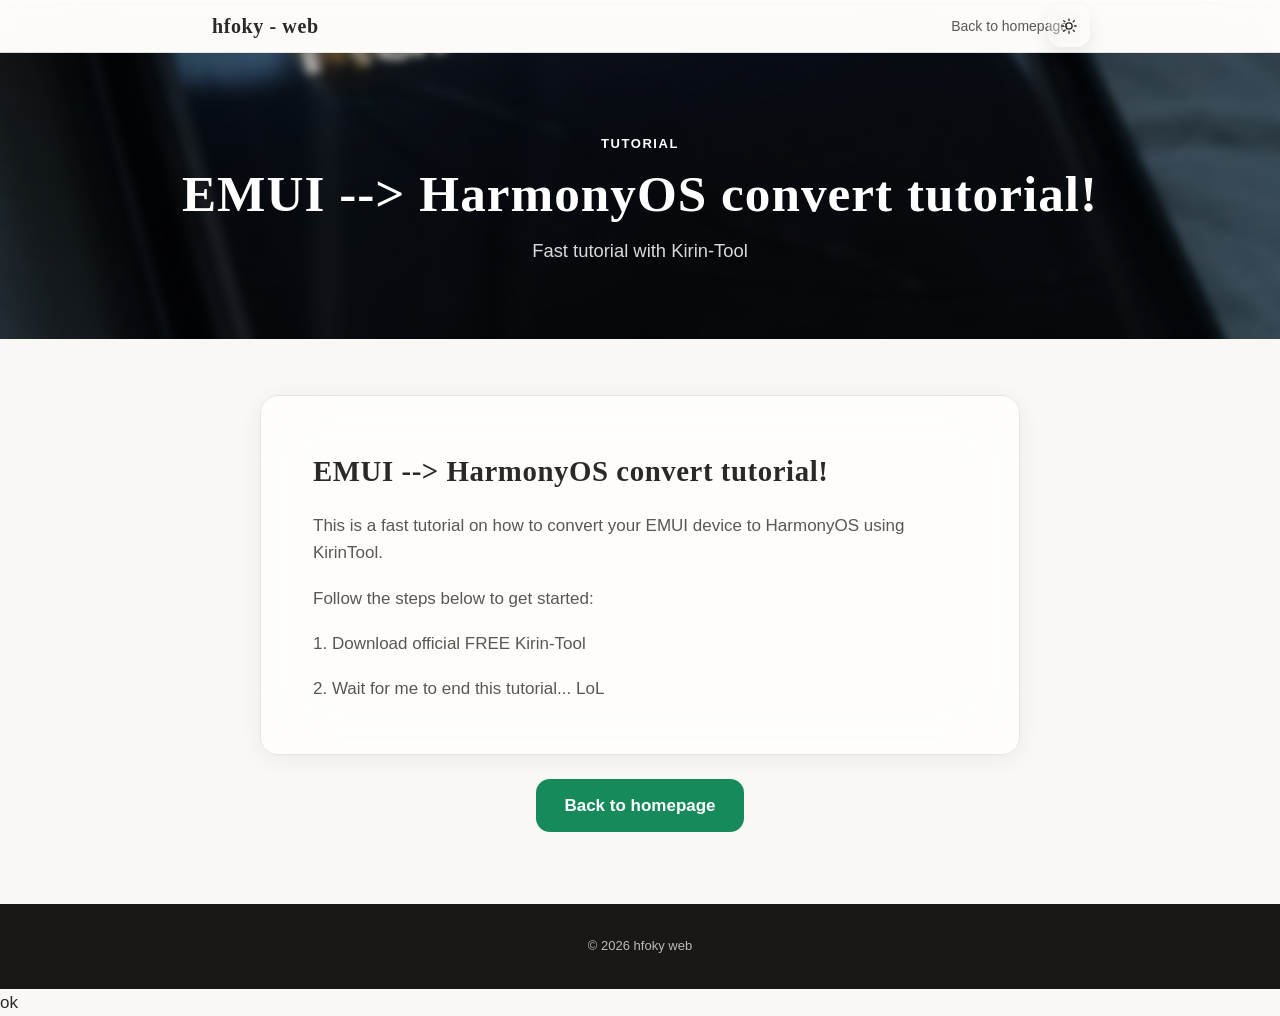
==== HarmonyOS-convert.html @ df968408 "Liquid glass or smth" ====
<!doctype html>
<html lang="en">
<head>
	<meta charset="UTF-8">
	<meta name="viewport" content="width=device-width, initial-scale=1.0, viewport-fit=cover">
	<meta name="description" content="New Website! - hfoky web.">
	<title>HarmonyOS convert tutorial - hfoky Web</title>
	<style>
		:root {
			--bg: #faf8f5;
			--bg-card: rgba(255,255,255,0.72);
			--text: #2c2825;
			--text-secondary: #5c5652;
			--accent: #168a5a;
			--accent-hover: #0f754b;
			--border: #e8e4df;
			--blur: 32px;
			--radius: 12px;
			--radius-lg: 18px;
			--safe-bottom: env(safe-area-inset-bottom);
		}
		body.dark-mode {
			--bg: #0a0a0a;
			--bg-card: rgba(26,26,26,0.78);
			--text: #f5f5f5;
			--text-secondary: #b0b0b0;
			--accent: #35c98a;
			--accent-hover: #54d9a0;
			--border: #2a2a2a;
		}
		*, *::before, *::after { box-sizing: border-box; }
		html { scroll-behavior: smooth; }
		body {
			margin: 0;
			font-family: -apple-system, BlinkMacSystemFont, 'Inter', 'SF Pro Text', sans-serif;
			font-size: 17px;
			line-height: 1.6;
			color: var(--text);
			background: var(--bg);
			transition: background 0.4s, color 0.3s;
		}
		header {
			position: fixed;
			top: 0;
			left: 0;
			right: 0;
			z-index: 10;
			background: rgba(255,255,255,0.55);
			backdrop-filter: saturate(180%) blur(var(--blur));
			-webkit-backdrop-filter: saturate(180%) blur(var(--blur));
			border-bottom: 0.5px solid rgba(255,255,255,0.5);
			box-shadow: 0 1px 0 rgba(0,0,0,0.04), inset 0 1px 0 rgba(255,255,255,0.6);
		}
		body.dark-mode header { background: rgba(20,20,20,0.65); border-bottom-color: rgba(255,255,255,0.08); }
		.header-inner, .container { max-width: 900px; margin: 0 auto; padding: 0 22px; }
		.header-inner {
			height: 52px;
			display: flex;
			align-items: center;
			justify-content: space-between;
			position: relative;
		}
		.logo, .back-link { color: var(--text); text-decoration: none; }
		.logo { font-family: Georgia, serif; font-weight: 600; font-size: 20px; letter-spacing: 0.03em; }
		.back-link { color: var(--text-secondary); font-size: 14px; font-weight: 500; transition: color 0.2s; }
		.back-link:hover { color: var(--accent); }
		.theme-toggle {
			position: absolute;
			top: 50%;
			right: 0;
			transform: translateY(-50%);
			display: inline-flex;
			align-items: center;
			justify-content: center;
			width: 42px;
			height: 42px;
			border: 1px solid rgba(255,255,255,0.32);
			border-radius: 14px;
			background: rgba(255,255,255,0.12);
			color: var(--text);
			backdrop-filter: blur(18px) saturate(150%);
			-webkit-backdrop-filter: blur(18px) saturate(150%);
			box-shadow: inset 0 1px 0 rgba(255,255,255,0.32), 0 8px 18px rgba(0,0,0,0.08);
			cursor: pointer;
			transition: background 0.2s ease, transform 0.2s ease, border-color 0.2s ease, box-shadow 0.2s ease;
		}
		.theme-toggle:hover {
			background: rgba(255,255,255,0.2);
			transform: translateY(-51%);
			box-shadow: inset 0 1px 0 rgba(255,255,255,0.4), 0 10px 20px rgba(0,0,0,0.1);
		}
		.theme-toggle .theme-icon {
			display: flex;
			align-items: center;
			justify-content: center;
			width: 18px;
			height: 18px;
			line-height: 1;
		}
		.theme-toggle .theme-icon svg {
			width: 18px;
			height: 18px;
			display: block;
		}
		main { padding: 52px 0 72px; }
		.article-hero {
			padding: 82px 22px 74px;
			text-align: center;
			position: relative;
			overflow: hidden;
			isolation: isolate;
		}
		.article-hero::before {
			content: '';
			position: absolute;
			inset: -8%;
			background: url('pliki/HarmonyTuto.jpg') center / cover no-repeat;
			filter: blur(4px) brightness(0.8);
			transform: scale(1.06);
			z-index: 0;
		}
		.article-hero > * { position: relative; z-index: 1; }
		.eyebrow { color: #ffffff; font-size: 13px; font-weight: 700; letter-spacing: 0.12em; text-transform: uppercase; margin: 0 0 10px; }
		h1, h2 { font-family: Georgia, serif; font-weight: 600; letter-spacing: 0.02em; }
		h1 { color: #ffffff; font-size: clamp(2.2rem, 6vw, 3.2rem); line-height: 1.15; margin: 0 0 12px; }
		.lead { max-width: 560px; margin: 0 auto; color: rgba(255,255,255,0.85); font-size: 1.15rem; }
		.article-wrap { padding: 56px 22px 0; }
		.article-card {
			max-width: 760px;
			margin: 0 auto;
			padding: clamp(26px, 6vw, 52px);
			background: var(--bg-card);
			backdrop-filter: saturate(180%) blur(var(--blur));
			-webkit-backdrop-filter: saturate(180%) blur(var(--blur));
			border: 0.5px solid var(--border);
			border-radius: var(--radius-lg);
			box-shadow: 0 4px 24px rgba(0,0,0,0.06);
		}
		.article-card h2 { font-size: 1.8rem; margin: 0 0 18px; }
		.article-card p { color: var(--text-secondary); margin: 0 0 18px; }
		.article-card p:last-child { margin-bottom: 0; }
		.article-actions { max-width: 760px; margin: 24px auto 0; text-align: center; }
		.button { display: inline-block; padding: 13px 28px; color: #fff; background: var(--accent); border-radius: 14px; text-decoration: none; font-weight: 600; transition: background 0.25s, transform 0.25s; }
		.button:hover { background: var(--accent-hover); transform: translateY(-2px); }
		footer { padding: 32px 22px; text-align: center; color: rgba(255,255,255,0.7); font-size: 13px; background: #1a1816; }
		footer p { margin: 0; }
		.bottom-nav { display: none; }
		@media (max-width: 768px) {
			main { padding-bottom: 88px; }
			.bottom-nav {
				display: flex;
				position: fixed;
				bottom: 12px;
				left: 50%;
				transform: translateX(-50%);
				z-index: 9;
				width: calc(100% - 22px);
				max-width: 360px;
				padding: 10px 8px calc(10px + var(--safe-bottom));
				justify-content: space-around;
				background: rgba(14,14,14,0.18);
				backdrop-filter: blur(26px) saturate(180%) brightness(1.08);
				-webkit-backdrop-filter: blur(26px) saturate(180%) brightness(1.08);
				border: 1px solid rgba(255,255,255,0.22);
				border-radius: 30px;
				box-shadow: 0 14px 30px rgba(0,0,0,0.18), inset 0 1px 0 rgba(255,255,255,0.28), inset 0 -1px 0 rgba(255,255,255,0.08);
			}
			.bottom-nav::before {
				content: '';
				position: absolute;
				inset: 1px;
				border-radius: 28px;
				background: rgba(255,255,255,0.04);
				pointer-events: none;
			}
			body.dark-mode .bottom-nav {
				background: rgba(18,18,18,0.26);
				border-color: rgba(255,255,255,0.12);
				box-shadow: 0 14px 30px rgba(0,0,0,0.3), inset 0 1px 0 rgba(255,255,255,0.08), inset 0 -1px 0 rgba(255,255,255,0.04);
			}
			.bottom-nav a {
				position: relative;
				z-index: 1;
				flex: 1;
				display: flex;
				flex-direction: column;
				align-items: center;
				gap: 4px;
				color: rgba(255,255,255,0.8);
				background: rgba(0,0,0,0.22);
				border: 1px solid rgba(255,255,255,0.06);
				text-align: center;
				text-decoration: none;
				font-size: 11px;
				font-weight: 700;
				padding: 8px 6px 7px;
				border-radius: 18px;
				transition: background 0.2s ease, color 0.2s ease, transform 0.2s ease, border-color 0.2s ease, box-shadow 0.2s ease;
			}
			.bottom-nav .nav-icon {
				width: 22px;
				height: 22px;
				fill: none;
				stroke: currentColor;
				stroke-width: 2;
				stroke-linecap: round;
				stroke-linejoin: round;
			}
			.bottom-nav a.active, .bottom-nav a:hover {
				background: rgba(55, 150, 170, 0.24);
				border-color: rgba(125, 220, 200, 0.28);
				color: #f6fffe;
				box-shadow: inset 0 1px 0 rgba(255,255,255,0.18), 0 8px 18px rgba(28, 118, 160, 0.12);
				transform: translateY(-1px);
			}
		}
	</style>
</head>
<body>
	<header>
		<div class="header-inner">
			<a class="logo" href="index.html">hfoky - web</a>
			<a class="back-link" href="index.html">Back to homepage</a>
			<button class="theme-toggle" id="theme-toggle" type="button" aria-label="Toggle light and dark mode" title="Toggle light and dark mode">
				<span class="theme-icon" id="theme-icon" aria-hidden="true"></span>
			</button>
		</div>
	</header>

	<main>
		<section class="article-hero">
			<p class="eyebrow">TUTORIAL</p>
			<h1>EMUI --> HarmonyOS convert tutorial!</h1>
			<p class="lead">Fast tutorial with Kirin-Tool</p>
		</section>

		<section class="article-wrap">
			<article class="article-card">
				<h2>EMUI --> HarmonyOS convert tutorial!</h2>
				<p>This is a fast tutorial on how to convert your EMUI device to HarmonyOS using KirinTool.</p>
				<p>Follow the steps below to get started:</p>
				<p>1. Download official FREE Kirin-Tool</p>
				<p>2. Wait for me to end this tutorial... LoL</p>
			</article>
			<div class="article-actions">
				<a class="button" href="index.html">Back to homepage</a>
			</div>
		</section>
	</main>

	<nav class="bottom-nav" aria-label="Navigation">
		<a href="index.html">
			<svg class="nav-icon" viewBox="0 0 24 24" aria-hidden="true"><path d="M3 9l9-7 9 7v11a2 2 0 0 1-2 2H5a2 2 0 0 1-2-2z"></path><polyline points="9 22 9 12 15 12 15 22"></polyline></svg>
			Home
		</a>
		<a href="index.html#read" class="active">
			<svg class="nav-icon" viewBox="0 0 24 24" aria-hidden="true"><path d="M4 19.5A2.5 2.5 0 0 1 6.5 17H20"></path><path d="M6.5 2H20v20H6.5A2.5 2.5 0 0 1 4 19.5v-15A2.5 2.5 0 0 1 6.5 2z"></path><line x1="8" y1="7" x2="16" y2="7"></line><line x1="8" y1="11" x2="16" y2="11"></line></svg>
			Read
		</a>
		<a href="index.html#links">
			<svg class="nav-icon" viewBox="0 0 24 24" aria-hidden="true"><path d="M20 21v-2a4 4 0 0 0-4-4H8a4 4 0 0 0-4 4v2"></path><circle cx="12" cy="7" r="4"></circle></svg>
			Links
		</a>
	</nav>

	<footer><p>&copy; 2026 hfoky web</p></footer>

	<script>
		const themeToggle = document.getElementById('theme-toggle');
		const themeIcon = document.getElementById('theme-icon');
		const themeKey = 'hfoky-theme';
		const systemTheme = window.matchMedia('(prefers-color-scheme: dark)');

		function applyTheme(mode) {
			const isDark = mode === 'dark';
			const sunIcon = '<svg viewBox="0 0 24 24" width="18" height="18" aria-hidden="true" fill="none" stroke="currentColor" stroke-width="1.8" stroke-linecap="round" stroke-linejoin="round"><circle cx="12" cy="12" r="4.2"></circle><path d="M12 2.5v2.2M12 19.3v2.2M4.93 4.93l1.56 1.56M17.51 17.51l1.56 1.56M2.5 12h2.2M19.3 12h2.2M4.93 19.07l1.56-1.56M17.51 6.49l1.56-1.56"></path></svg>';
			const moonIcon = '<svg viewBox="0 0 24 24" width="18" height="18" aria-hidden="true" fill="none" stroke="currentColor" stroke-width="1.8" stroke-linecap="round" stroke-linejoin="round"><path d="M20 14.2A7.8 7.8 0 0 1 9.8 4a8.1 8.1 0 1 0 10.2 10.2Z"></path></svg>';
			document.body.classList.toggle('dark-mode', isDark);
			if (themeIcon) {
				themeIcon.innerHTML = isDark ? moonIcon : sunIcon;
			}
			if (themeToggle) {
				themeToggle.setAttribute('aria-label', isDark ? 'Switch to light mode' : 'Switch to dark mode');
				themeToggle.setAttribute('title', isDark ? 'Switch to light mode' : 'Switch to dark mode');
			}
		}

		function getStoredTheme() {
			try {
				const saved = localStorage.getItem(themeKey);
				if (saved === 'light' || saved === 'dark') return saved;
			} catch (error) {}
			return systemTheme.matches ? 'dark' : 'light';
		}

		function initTheme() {
			applyTheme(getStoredTheme());
			if (themeToggle) {
				themeToggle.addEventListener('click', () => {
					const nextTheme = document.body.classList.contains('dark-mode') ? 'light' : 'dark';
					try { localStorage.setItem(themeKey, nextTheme); } catch (error) {}
					applyTheme(nextTheme);
				});
			}
			if (typeof systemTheme.addEventListener === 'function') {
				systemTheme.addEventListener('change', (event) => {
					const savedTheme = localStorage.getItem(themeKey);
					if (!savedTheme) {
						applyTheme(event.matches ? 'dark' : 'light');
					}
				});
			}
		}

		initTheme();
	</script>
</body>
</html>
ok
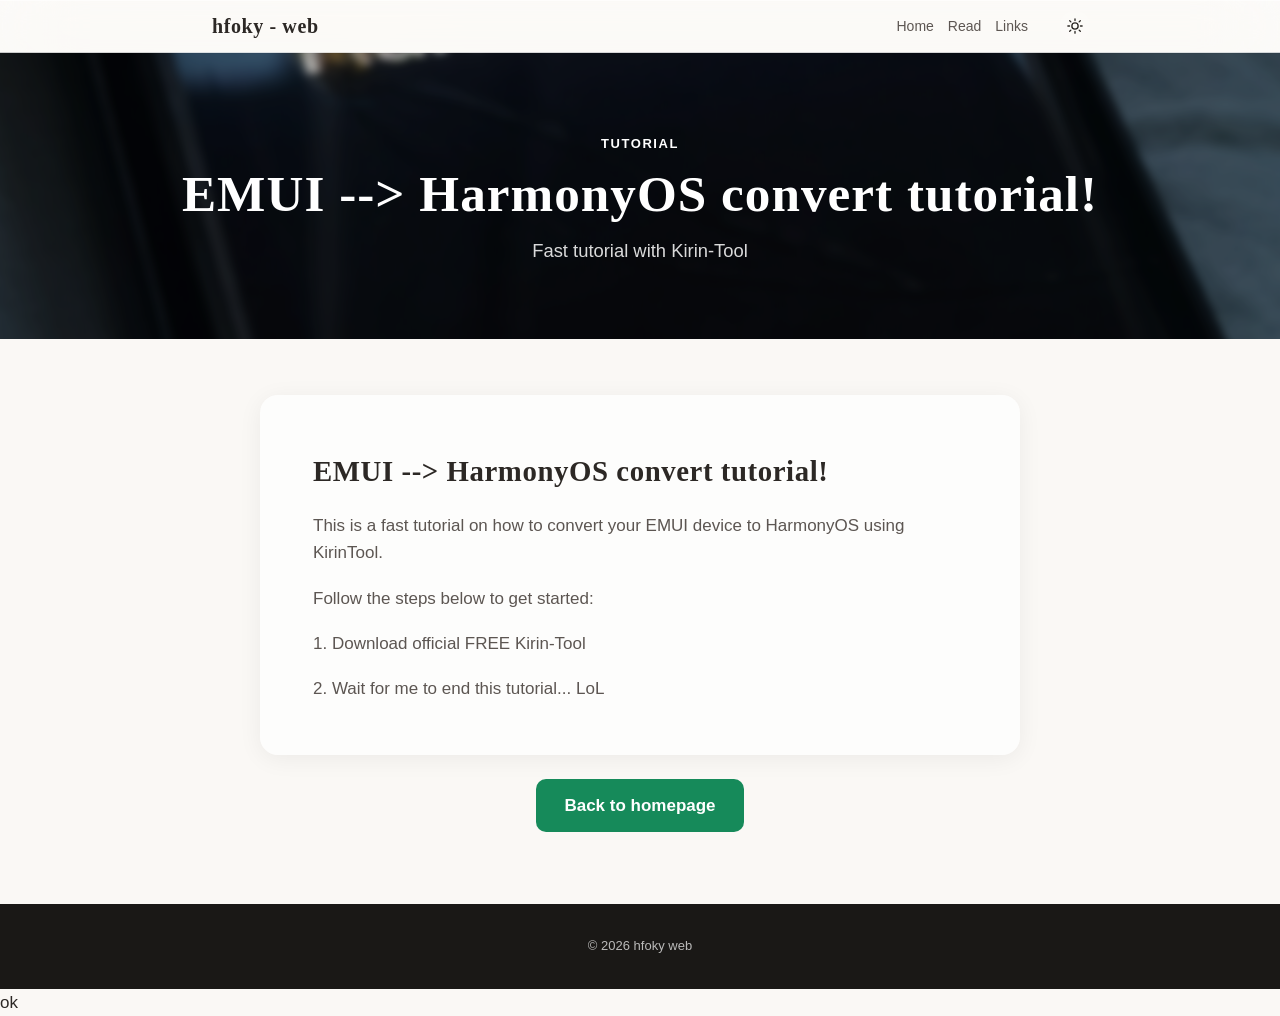
==== commit af2e3663: "Big update with style New style, fixed dark mode button to better, new colors, animations of webs et" ====
--- a/HarmonyOS-convert.html
+++ b/HarmonyOS-convert.html
@@ -39,55 +39,80 @@
 			background: var(--bg);
 			transition: background 0.4s, color 0.3s;
 		}
+		main {
+			opacity: 0;
+			transform: translateY(18px);
+			animation: page-rise 0.42s cubic-bezier(0.22, 1, 0.36, 1) 0.08s forwards;
+		}
+		@keyframes page-rise {
+			from {
+				opacity: 0;
+				transform: translateY(18px);
+			}
+			to {
+				opacity: 1;
+				transform: translateY(0);
+			}
+		}
 		header {
 			position: fixed;
 			top: 0;
 			left: 0;
 			right: 0;
 			z-index: 10;
-			background: rgba(255,255,255,0.55);
-			backdrop-filter: saturate(180%) blur(var(--blur));
-			-webkit-backdrop-filter: saturate(180%) blur(var(--blur));
+			background: rgba(255,255,255,0.42);
+			backdrop-filter: saturate(190%) blur(38px);
+			-webkit-backdrop-filter: saturate(190%) blur(38px);
 			border-bottom: 0.5px solid rgba(255,255,255,0.5);
 			box-shadow: 0 1px 0 rgba(0,0,0,0.04), inset 0 1px 0 rgba(255,255,255,0.6);
 		}
-		body.dark-mode header { background: rgba(20,20,20,0.65); border-bottom-color: rgba(255,255,255,0.08); }
+		body.dark-mode header { background: rgba(20,20,20,0.52); border-bottom-color: rgba(255,255,255,0.08); }
 		.header-inner, .container { max-width: 900px; margin: 0 auto; padding: 0 22px; }
 		.header-inner {
 			height: 52px;
 			display: flex;
 			align-items: center;
 			justify-content: space-between;
+			gap: 16px;
 			position: relative;
-		}
-		.logo, .back-link { color: var(--text); text-decoration: none; }
+			padding-right: 62px;
+		}
+		.logo, .header-nav a { color: var(--text); text-decoration: none; }
 		.logo { font-family: Georgia, serif; font-weight: 600; font-size: 20px; letter-spacing: 0.03em; }
-		.back-link { color: var(--text-secondary); font-size: 14px; font-weight: 500; transition: color 0.2s; }
-		.back-link:hover { color: var(--accent); }
+		.header-nav {
+			display: flex;
+			align-items: center;
+			gap: 14px;
+			margin-left: auto;
+		}
+		.header-nav a {
+			color: var(--text-secondary);
+			font-size: 14px;
+			transition: color 0.2s;
+		}
+		.header-nav a:hover, .header-nav a.active { color: var(--text); }
 		.theme-toggle {
 			position: absolute;
 			top: 50%;
 			right: 0;
 			transform: translateY(-50%);
-			display: inline-flex;
 			align-items: center;
 			justify-content: center;
-			width: 42px;
-			height: 42px;
-			border: 1px solid rgba(255,255,255,0.32);
-			border-radius: 14px;
-			background: rgba(255,255,255,0.12);
+			width: 30px;
+			height: 30px;
+			border: 0;
+			border-radius: 50%;
+			background: transparent;
 			color: var(--text);
 			backdrop-filter: blur(18px) saturate(150%);
 			-webkit-backdrop-filter: blur(18px) saturate(150%);
-			box-shadow: inset 0 1px 0 rgba(255,255,255,0.32), 0 8px 18px rgba(0,0,0,0.08);
+			box-shadow: none;
 			cursor: pointer;
-			transition: background 0.2s ease, transform 0.2s ease, border-color 0.2s ease, box-shadow 0.2s ease;
+			transition: background 0.2s ease, transform 0.2s ease, box-shadow 0.2s ease;
 		}
 		.theme-toggle:hover {
-			background: rgba(255,255,255,0.2);
+			background: rgba(255,255,255,0.16);
 			transform: translateY(-51%);
-			box-shadow: inset 0 1px 0 rgba(255,255,255,0.4), 0 10px 20px rgba(0,0,0,0.1);
 		}
 		.theme-toggle .theme-icon {
 			display: flex;
@@ -129,23 +154,34 @@
 			max-width: 760px;
 			margin: 0 auto;
 			padding: clamp(26px, 6vw, 52px);
-			background: var(--bg-card);
-			backdrop-filter: saturate(180%) blur(var(--blur));
-			-webkit-backdrop-filter: saturate(180%) blur(var(--blur));
-			border: 0.5px solid var(--border);
+			background: rgba(255,255,255,0.64);
+			backdrop-filter: saturate(125%) blur(14px);
+			-webkit-backdrop-filter: saturate(125%) blur(14px);
+			border: 1px solid rgba(255,255,255,0.08);
 			border-radius: var(--radius-lg);
 			box-shadow: 0 4px 24px rgba(0,0,0,0.06);
 		}
+		body.dark-mode .article-card { background: rgba(26,26,26,0.68); }
 		.article-card h2 { font-size: 1.8rem; margin: 0 0 18px; }
 		.article-card p { color: var(--text-secondary); margin: 0 0 18px; }
 		.article-card p:last-child { margin-bottom: 0; }
 		.article-actions { max-width: 760px; margin: 24px auto 0; text-align: center; }
-		.button { display: inline-block; padding: 13px 28px; color: #fff; background: var(--accent); border-radius: 14px; text-decoration: none; font-weight: 600; transition: background 0.25s, transform 0.25s; }
+		.button { display: inline-block; padding: 13px 28px; color: #fff; background: var(--accent); border-radius: 10px; text-decoration: none; font-weight: 600; transition: background 0.25s, transform 0.25s; }
 		.button:hover { background: var(--accent-hover); transform: translateY(-2px); }
+		body.dark-mode .article-card { border-color: rgba(255,255,255,0.05); }
+		body.dark-mode .button { background: #123b36; color: #effbf8; box-shadow: none; }
+		body.dark-mode .button:hover { background: #1b5149; }
 		footer { padding: 32px 22px; text-align: center; color: rgba(255,255,255,0.7); font-size: 13px; background: #1a1816; }
 		footer p { margin: 0; }
 		.bottom-nav { display: none; }
 		@media (max-width: 768px) {
+			.header-nav { display: none; }
+			.logo {
+				position: absolute;
+				left: 50%;
+				transform: translateX(-50%);
+				white-space: nowrap;
+			}
 			main { padding-bottom: 88px; }
 			.bottom-nav {
 				display: flex;
@@ -155,28 +191,34 @@
 				transform: translateX(-50%);
 				z-index: 9;
 				width: calc(100% - 22px);
-				max-width: 360px;
-				padding: 10px 8px calc(10px + var(--safe-bottom));
+				max-width: 380px;
+				padding: 6px 6px calc(6px + var(--safe-bottom));
 				justify-content: space-around;
-				background: rgba(14,14,14,0.18);
-				backdrop-filter: blur(26px) saturate(180%) brightness(1.08);
-				-webkit-backdrop-filter: blur(26px) saturate(180%) brightness(1.08);
-				border: 1px solid rgba(255,255,255,0.22);
-				border-radius: 30px;
-				box-shadow: 0 14px 30px rgba(0,0,0,0.18), inset 0 1px 0 rgba(255,255,255,0.28), inset 0 -1px 0 rgba(255,255,255,0.08);
-			}
-			.bottom-nav::before {
+				background: rgba(24,28,27,0.48);
+				backdrop-filter: blur(22px) saturate(135%);
+				-webkit-backdrop-filter: blur(22px) saturate(135%);
+				border: 1px solid rgba(255,255,255,0.16);
+				border-radius: 16px;
+				box-shadow: 0 8px 22px rgba(0,0,0,0.16), inset 0 1px 0 rgba(255,255,255,0.12);
+			}
+			.bottom-nav::after {
 				content: '';
 				position: absolute;
-				inset: 1px;
-				border-radius: 28px;
-				background: rgba(255,255,255,0.04);
+				z-index: 0;
+				left: 6px;
+				top: 6px;
+				bottom: 6px;
+				width: calc((100% - 12px) / 3);
+				border-radius: 10px;
+				background: rgba(105, 178, 160, 0.2);
 				pointer-events: none;
+				transform: translateX(calc(var(--active-index, 1) * 100%));
+				transition: transform 0.32s cubic-bezier(0.22, 1, 0.36, 1), background 0.28s ease;
 			}
 			body.dark-mode .bottom-nav {
-				background: rgba(18,18,18,0.26);
-				border-color: rgba(255,255,255,0.12);
-				box-shadow: 0 14px 30px rgba(0,0,0,0.3), inset 0 1px 0 rgba(255,255,255,0.08), inset 0 -1px 0 rgba(255,255,255,0.04);
+				background: rgba(16,19,19,0.64);
+				border-color: rgba(255,255,255,0.1);
+				box-shadow: 0 8px 22px rgba(0,0,0,0.3), inset 0 1px 0 rgba(255,255,255,0.06);
 			}
 			.bottom-nav a {
 				position: relative;
@@ -187,14 +229,14 @@
 				align-items: center;
 				gap: 4px;
 				color: rgba(255,255,255,0.8);
-				background: rgba(0,0,0,0.22);
-				border: 1px solid rgba(255,255,255,0.06);
+				background: transparent;
+				border: 0;
 				text-align: center;
 				text-decoration: none;
 				font-size: 11px;
 				font-weight: 700;
-				padding: 8px 6px 7px;
-				border-radius: 18px;
+				padding: 7px 6px 6px;
+				border-radius: 10px;
 				transition: background 0.2s ease, color 0.2s ease, transform 0.2s ease, border-color 0.2s ease, box-shadow 0.2s ease;
 			}
 			.bottom-nav .nav-icon {
@@ -207,20 +249,25 @@
 				stroke-linejoin: round;
 			}
 			.bottom-nav a.active, .bottom-nav a:hover {
-				background: rgba(55, 150, 170, 0.24);
-				border-color: rgba(125, 220, 200, 0.28);
+				background: transparent;
+				border-color: transparent;
 				color: #f6fffe;
-				box-shadow: inset 0 1px 0 rgba(255,255,255,0.18), 0 8px 18px rgba(28, 118, 160, 0.12);
-				transform: translateY(-1px);
+				box-shadow: none;
+				transform: translateY(-1px) scale(1.04);
 			}
 		}
 	</style>
 </head>
 <body>
+	<script>try { if (localStorage.getItem('hfoky-theme') === 'dark') document.body.classList.add('dark-mode'); } catch (error) {}</script>
 	<header>
 		<div class="header-inner">
 			<a class="logo" href="index.html">hfoky - web</a>
-			<a class="back-link" href="index.html">Back to homepage</a>
+			<nav class="header-nav" aria-label="Main navigation">
+				<a href="index.html">Home</a>
+				<a href="index.html#read">Read</a>
+				<a href="index.html#links">Links</a>
+			</nav>
 			<button class="theme-toggle" id="theme-toggle" type="button" aria-label="Toggle light and dark mode" title="Toggle light and dark mode">
 				<span class="theme-icon" id="theme-icon" aria-hidden="true"></span>
 			</button>
@@ -248,7 +295,7 @@
 		</section>
 	</main>
 
-	<nav class="bottom-nav" aria-label="Navigation">
+	<nav class="bottom-nav" aria-label="Navigation" style="--active-index: 1">
 		<a href="index.html">
 			<svg class="nav-icon" viewBox="0 0 24 24" aria-hidden="true"><path d="M3 9l9-7 9 7v11a2 2 0 0 1-2 2H5a2 2 0 0 1-2-2z"></path><polyline points="9 22 9 12 15 12 15 22"></polyline></svg>
 			Home
@@ -271,6 +318,12 @@
 		const themeKey = 'hfoky-theme';
 		const systemTheme = window.matchMedia('(prefers-color-scheme: dark)');
 
+		function saveTheme(mode) {
+			try {
+				localStorage.setItem(themeKey, mode);
+			} catch (error) {}
+		}
+
 		function applyTheme(mode) {
 			const isDark = mode === 'dark';
 			const sunIcon = '<svg viewBox="0 0 24 24" width="18" height="18" aria-hidden="true" fill="none" stroke="currentColor" stroke-width="1.8" stroke-linecap="round" stroke-linejoin="round"><circle cx="12" cy="12" r="4.2"></circle><path d="M12 2.5v2.2M12 19.3v2.2M4.93 4.93l1.56 1.56M17.51 17.51l1.56 1.56M2.5 12h2.2M19.3 12h2.2M4.93 19.07l1.56-1.56M17.51 6.49l1.56-1.56"></path></svg>';
@@ -282,6 +335,7 @@
 			if (themeToggle) {
 				themeToggle.setAttribute('aria-label', isDark ? 'Switch to light mode' : 'Switch to dark mode');
 				themeToggle.setAttribute('title', isDark ? 'Switch to light mode' : 'Switch to dark mode');
+				themeToggle.setAttribute('aria-pressed', String(isDark));
 			}
 		}
 
@@ -298,21 +352,36 @@
 			if (themeToggle) {
 				themeToggle.addEventListener('click', () => {
 					const nextTheme = document.body.classList.contains('dark-mode') ? 'light' : 'dark';
-					try { localStorage.setItem(themeKey, nextTheme); } catch (error) {}
+					saveTheme(nextTheme);
 					applyTheme(nextTheme);
 				});
 			}
 			if (typeof systemTheme.addEventListener === 'function') {
 				systemTheme.addEventListener('change', (event) => {
-					const savedTheme = localStorage.getItem(themeKey);
-					if (!savedTheme) {
-						applyTheme(event.matches ? 'dark' : 'light');
-					}
+					try {
+						const savedTheme = localStorage.getItem(themeKey);
+						if (!savedTheme) {
+							applyTheme(event.matches ? 'dark' : 'light');
+						}
+					} catch (error) {}
 				});
 			}
 		}
 
+		if ('scrollRestoration' in history) {
+			history.scrollRestoration = 'manual';
+		}
+
 		initTheme();
+		window.addEventListener('storage', (event) => {
+			if (event.key === themeKey && (event.newValue === 'light' || event.newValue === 'dark')) {
+				applyTheme(event.newValue);
+			}
+		});
+
+		window.addEventListener('load', () => {
+			requestAnimationFrame(() => document.body.classList.add('loaded'));
+		});
 	</script>
 </body>
 </html>
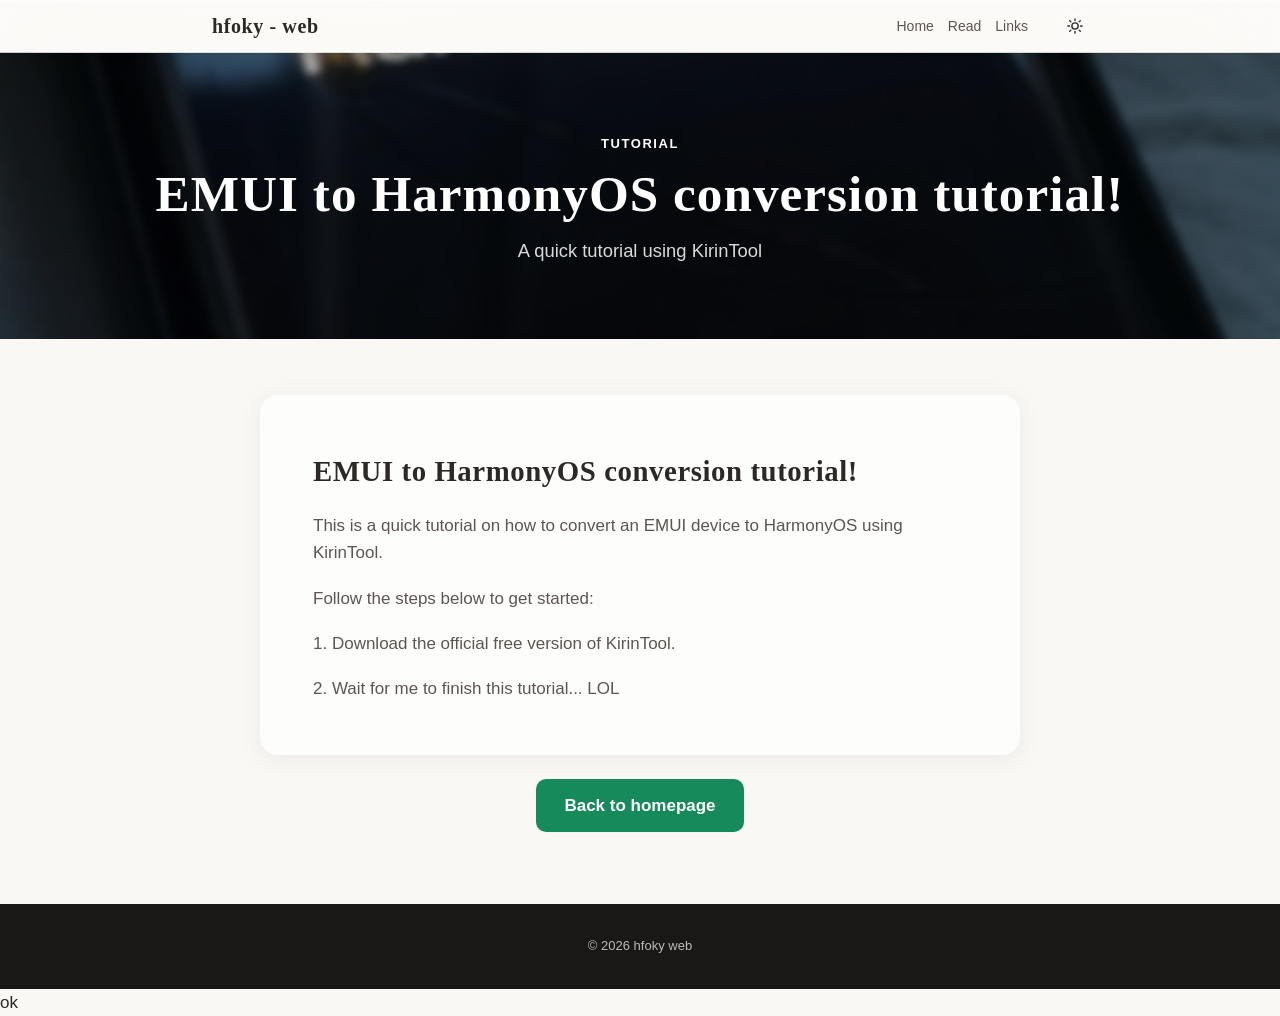
==== commit fed1baf0: "0.1 Update gramatic, new website new jpg and some info" ====
--- a/HarmonyOS-convert.html
+++ b/HarmonyOS-convert.html
@@ -3,7 +3,7 @@
 <head>
 	<meta charset="UTF-8">
 	<meta name="viewport" content="width=device-width, initial-scale=1.0, viewport-fit=cover">
-	<meta name="description" content="New Website! - hfoky web.">
+	<meta name="description" content="EMUI to HarmonyOS conversion tutorial - hfoky web.">
 	<title>HarmonyOS convert tutorial - hfoky Web</title>
 	<style>
 		:root {
@@ -29,6 +29,8 @@
 			--border: #2a2a2a;
 		}
 		*, *::before, *::after { box-sizing: border-box; }
+		a, button { -webkit-tap-highlight-color: transparent; }
+		a:focus:not(:focus-visible), button:focus:not(:focus-visible) { outline: none; }
 		html { scroll-behavior: smooth; }
 		body {
 			margin: 0;
@@ -277,17 +279,17 @@
 	<main>
 		<section class="article-hero">
 			<p class="eyebrow">TUTORIAL</p>
-			<h1>EMUI --> HarmonyOS convert tutorial!</h1>
-			<p class="lead">Fast tutorial with Kirin-Tool</p>
+			<h1>EMUI to HarmonyOS conversion tutorial!</h1>
+			<p class="lead">A quick tutorial using KirinTool</p>
 		</section>
 
 		<section class="article-wrap">
 			<article class="article-card">
-				<h2>EMUI --> HarmonyOS convert tutorial!</h2>
-				<p>This is a fast tutorial on how to convert your EMUI device to HarmonyOS using KirinTool.</p>
+				<h2>EMUI to HarmonyOS conversion tutorial!</h2>
+				<p>This is a quick tutorial on how to convert an EMUI device to HarmonyOS using KirinTool.</p>
 				<p>Follow the steps below to get started:</p>
-				<p>1. Download official FREE Kirin-Tool</p>
-				<p>2. Wait for me to end this tutorial... LoL</p>
+				<p>1. Download the official free version of KirinTool.</p>
+				<p>2. Wait for me to finish this tutorial... LOL</p>
 			</article>
 			<div class="article-actions">
 				<a class="button" href="index.html">Back to homepage</a>
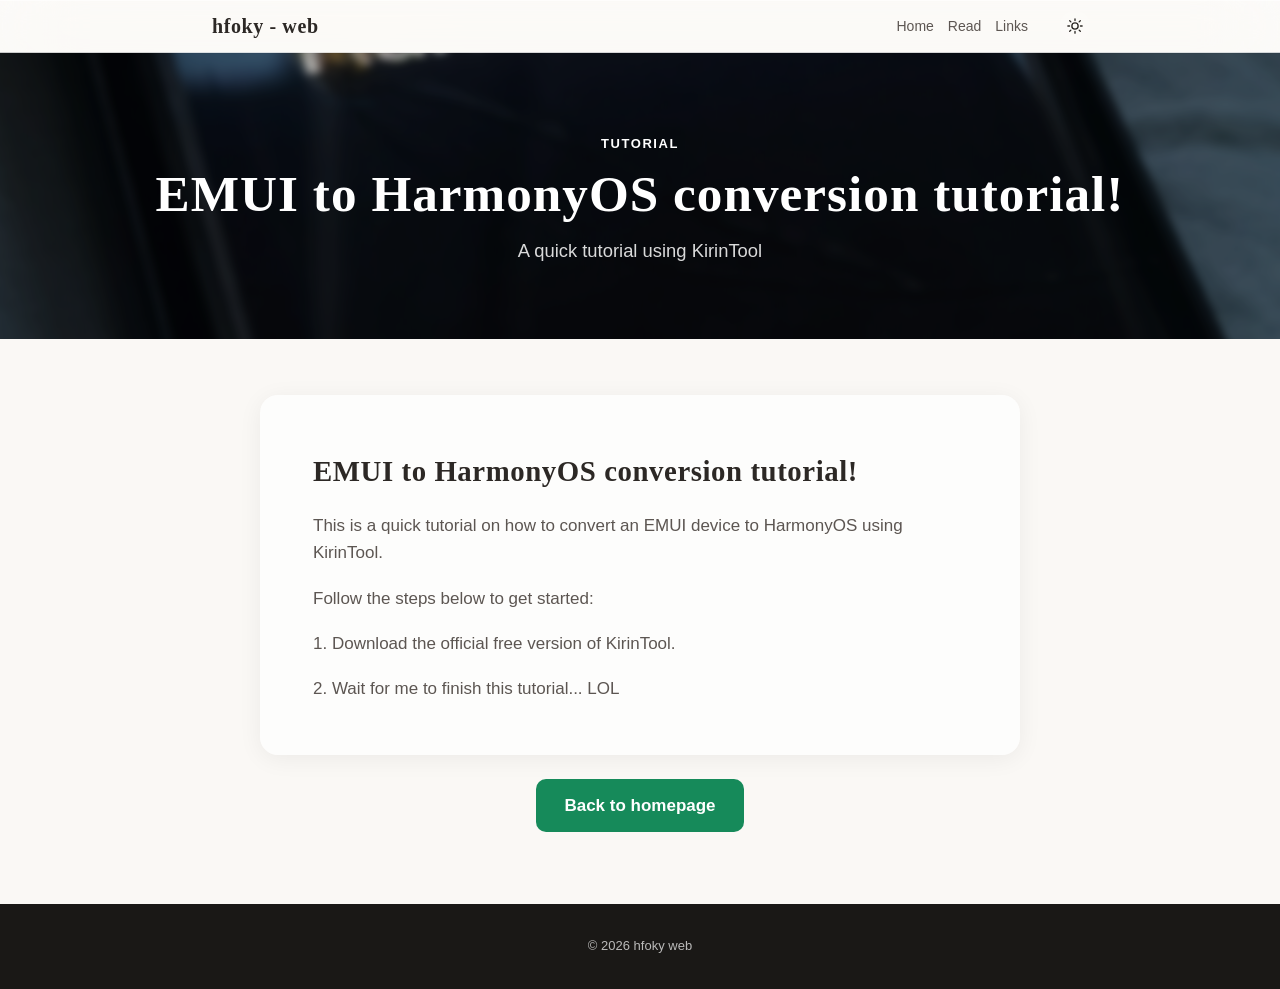
==== commit deedaf00: "Update 1.0 -Cleaned so much junk -Added more smooth, web is lighter -Added shared.css and shared.js," ====
--- a/HarmonyOS-convert.html
+++ b/HarmonyOS-convert.html
@@ -8,30 +8,24 @@
 	<style>
 		:root {
 			--bg: #faf8f5;
-			--bg-card: rgba(255,255,255,0.72);
 			--text: #2c2825;
 			--text-secondary: #5c5652;
 			--accent: #168a5a;
 			--accent-hover: #0f754b;
-			--border: #e8e4df;
-			--blur: 32px;
-			--radius: 12px;
 			--radius-lg: 18px;
 			--safe-bottom: env(safe-area-inset-bottom);
 		}
 		body.dark-mode {
 			--bg: #0a0a0a;
-			--bg-card: rgba(26,26,26,0.78);
 			--text: #f5f5f5;
 			--text-secondary: #b0b0b0;
 			--accent: #35c98a;
 			--accent-hover: #54d9a0;
-			--border: #2a2a2a;
 		}
 		*, *::before, *::after { box-sizing: border-box; }
 		a, button { -webkit-tap-highlight-color: transparent; }
 		a:focus:not(:focus-visible), button:focus:not(:focus-visible) { outline: none; }
-		html { scroll-behavior: smooth; }
+		html { scroll-behavior: smooth; scroll-padding-top: 52px; }
 		body {
 			margin: 0;
 			font-family: -apple-system, BlinkMacSystemFont, 'Inter', 'SF Pro Text', sans-serif;
@@ -67,6 +61,7 @@
 			-webkit-backdrop-filter: saturate(190%) blur(38px);
 			border-bottom: 0.5px solid rgba(255,255,255,0.5);
 			box-shadow: 0 1px 0 rgba(0,0,0,0.04), inset 0 1px 0 rgba(255,255,255,0.6);
+			will-change: background, transform;
 		}
 		body.dark-mode header { background: rgba(20,20,20,0.52); border-bottom-color: rgba(255,255,255,0.08); }
 		.header-inner, .container { max-width: 900px; margin: 0 auto; padding: 0 22px; }
@@ -258,7 +253,13 @@
 				transform: translateY(-1px) scale(1.04);
 			}
 		}
+		@media (prefers-reduced-motion: reduce) {
+			html { scroll-behavior: auto; }
+			*, *::before, *::after { animation-duration: 0.01ms !important; transition-duration: 0.01ms !important; }
+		}
 	</style>
+	<link rel="stylesheet" href="shared.css">
+	<script src="shared.js" defer></script>
 </head>
 <body>
 	<script>try { if (localStorage.getItem('hfoky-theme') === 'dark') document.body.classList.add('dark-mode'); } catch (error) {}</script>
@@ -315,71 +316,9 @@
 	<footer><p>&copy; 2026 hfoky web</p></footer>
 
 	<script>
-		const themeToggle = document.getElementById('theme-toggle');
-		const themeIcon = document.getElementById('theme-icon');
-		const themeKey = 'hfoky-theme';
-		const systemTheme = window.matchMedia('(prefers-color-scheme: dark)');
-
-		function saveTheme(mode) {
-			try {
-				localStorage.setItem(themeKey, mode);
-			} catch (error) {}
-		}
-
-		function applyTheme(mode) {
-			const isDark = mode === 'dark';
-			const sunIcon = '<svg viewBox="0 0 24 24" width="18" height="18" aria-hidden="true" fill="none" stroke="currentColor" stroke-width="1.8" stroke-linecap="round" stroke-linejoin="round"><circle cx="12" cy="12" r="4.2"></circle><path d="M12 2.5v2.2M12 19.3v2.2M4.93 4.93l1.56 1.56M17.51 17.51l1.56 1.56M2.5 12h2.2M19.3 12h2.2M4.93 19.07l1.56-1.56M17.51 6.49l1.56-1.56"></path></svg>';
-			const moonIcon = '<svg viewBox="0 0 24 24" width="18" height="18" aria-hidden="true" fill="none" stroke="currentColor" stroke-width="1.8" stroke-linecap="round" stroke-linejoin="round"><path d="M20 14.2A7.8 7.8 0 0 1 9.8 4a8.1 8.1 0 1 0 10.2 10.2Z"></path></svg>';
-			document.body.classList.toggle('dark-mode', isDark);
-			if (themeIcon) {
-				themeIcon.innerHTML = isDark ? moonIcon : sunIcon;
-			}
-			if (themeToggle) {
-				themeToggle.setAttribute('aria-label', isDark ? 'Switch to light mode' : 'Switch to dark mode');
-				themeToggle.setAttribute('title', isDark ? 'Switch to light mode' : 'Switch to dark mode');
-				themeToggle.setAttribute('aria-pressed', String(isDark));
-			}
-		}
-
-		function getStoredTheme() {
-			try {
-				const saved = localStorage.getItem(themeKey);
-				if (saved === 'light' || saved === 'dark') return saved;
-			} catch (error) {}
-			return systemTheme.matches ? 'dark' : 'light';
-		}
-
-		function initTheme() {
-			applyTheme(getStoredTheme());
-			if (themeToggle) {
-				themeToggle.addEventListener('click', () => {
-					const nextTheme = document.body.classList.contains('dark-mode') ? 'light' : 'dark';
-					saveTheme(nextTheme);
-					applyTheme(nextTheme);
-				});
-			}
-			if (typeof systemTheme.addEventListener === 'function') {
-				systemTheme.addEventListener('change', (event) => {
-					try {
-						const savedTheme = localStorage.getItem(themeKey);
-						if (!savedTheme) {
-							applyTheme(event.matches ? 'dark' : 'light');
-						}
-					} catch (error) {}
-				});
-			}
-		}
-
 		if ('scrollRestoration' in history) {
 			history.scrollRestoration = 'manual';
 		}
-
-		initTheme();
-		window.addEventListener('storage', (event) => {
-			if (event.key === themeKey && (event.newValue === 'light' || event.newValue === 'dark')) {
-				applyTheme(event.newValue);
-			}
-		});
 
 		window.addEventListener('load', () => {
 			requestAnimationFrame(() => document.body.classList.add('loaded'));
@@ -387,4 +326,3 @@
 	</script>
 </body>
 </html>
-ok
--- a/shared.css
+++ b/shared.css
@@ -0,0 +1,55 @@
+*, *::before, *::after { box-sizing: border-box; }
+a, button { -webkit-tap-highlight-color: transparent; }
+a:focus:not(:focus-visible), button:focus:not(:focus-visible) { outline: none; }
+html { scroll-behavior: smooth; scroll-padding-top: 52px; }
+
+header {
+  background: rgba(255,255,255,0.42);
+  backdrop-filter: saturate(190%) blur(38px);
+  -webkit-backdrop-filter: saturate(190%) blur(38px);
+}
+body.dark-mode header { background: rgba(20,20,20,0.52); }
+header .container, .header-inner {
+  max-width: 900px;
+  min-height: 52px;
+  position: relative;
+  display: flex;
+  align-items: center;
+  justify-content: space-between;
+  gap: 16px;
+  margin: 0 auto;
+  padding: 0 22px;
+  padding-right: 62px;
+}
+.logo, .logo a, .header-nav a { color: var(--text); text-decoration: none; }
+.logo, .logo a { font-family: Georgia, serif; font-weight: 600; font-size: 20px; letter-spacing: 0.03em; }
+.header-nav { display: flex; align-items: center; gap: 14px; margin-left: auto; }
+.header-nav a { color: var(--text-secondary); font-size: 14px; transition: color 0.2s; }
+.header-nav a:hover, .header-nav a.active { color: var(--text); }
+.theme-toggle {
+  position: absolute;
+  top: 50%;
+  right: 0;
+  transform: translateY(-50%);
+  display: inline-flex;
+  align-items: center;
+  justify-content: center;
+  width: 30px;
+  height: 30px;
+  border: 0;
+  border-radius: 50%;
+  background: transparent;
+  color: var(--text);
+  cursor: pointer;
+}
+.theme-toggle .theme-icon, .theme-toggle .theme-icon svg { width: 18px; height: 18px; display: block; }
+
+@media (max-width: 768px) {
+  .header-nav, header .desktop-nav { display: none !important; }
+  .logo { position: absolute; left: 50%; transform: translateX(-50%); white-space: nowrap; }
+}
+
+@media (prefers-reduced-motion: reduce) {
+  html { scroll-behavior: auto; }
+  *, *::before, *::after { animation-duration: 0.01ms !important; transition-duration: 0.01ms !important; }
+}
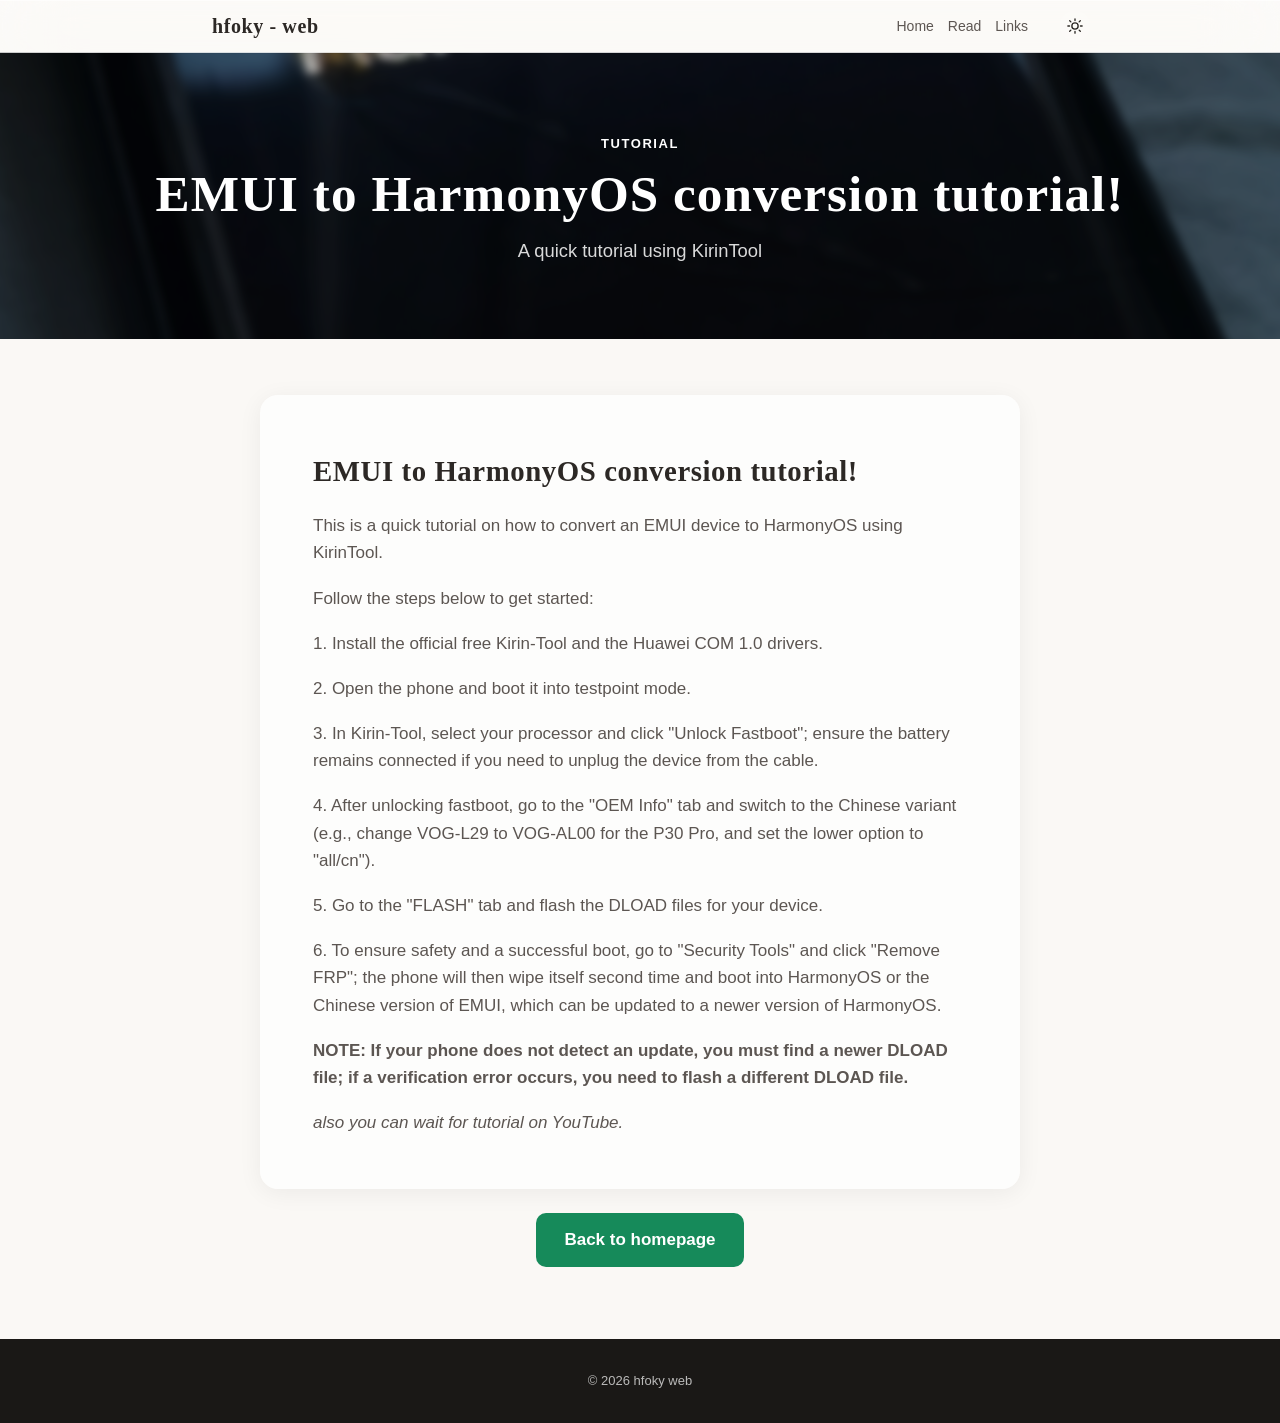
==== commit 1ada24f4: "Update instruction Added all points of instruction" ====
--- a/HarmonyOS-convert.html
+++ b/HarmonyOS-convert.html
@@ -289,8 +289,14 @@
 				<h2>EMUI to HarmonyOS conversion tutorial!</h2>
 				<p>This is a quick tutorial on how to convert an EMUI device to HarmonyOS using KirinTool.</p>
 				<p>Follow the steps below to get started:</p>
-				<p>1. Download the official free version of KirinTool.</p>
-				<p>2. Wait for me to finish this tutorial... LOL</p>
+				<p>1. Install the official free Kirin-Tool and the Huawei COM 1.0 drivers.</p>
+				<p>2. Open the phone and boot it into testpoint mode.</p>
+				<p>3. In Kirin-Tool, select your processor and click "Unlock Fastboot"; ensure the battery remains connected if you need to unplug the device from the cable.</p>
+				<p>4. After unlocking fastboot, go to the "OEM Info" tab and switch to the Chinese variant (e.g., change VOG-L29 to VOG-AL00 for the P30 Pro, and set the lower option to "all/cn").</p>
+				<p>5. Go to the "FLASH" tab and flash the DLOAD files for your device.</p>
+				<p>6. To ensure safety and a successful boot, go to "Security Tools" and click "Remove FRP"; the phone will then wipe itself second time and boot into HarmonyOS or the Chinese version of EMUI, which can be updated to a newer version of HarmonyOS.</p>
+				<p><b>NOTE: If your phone does not detect an update, you must find a newer DLOAD file; if a verification error occurs, you need to flash a different DLOAD file.</b></p>
+				<p><i>also you can wait for tutorial on YouTube.</i></p>
 			</article>
 			<div class="article-actions">
 				<a class="button" href="index.html">Back to homepage</a>
